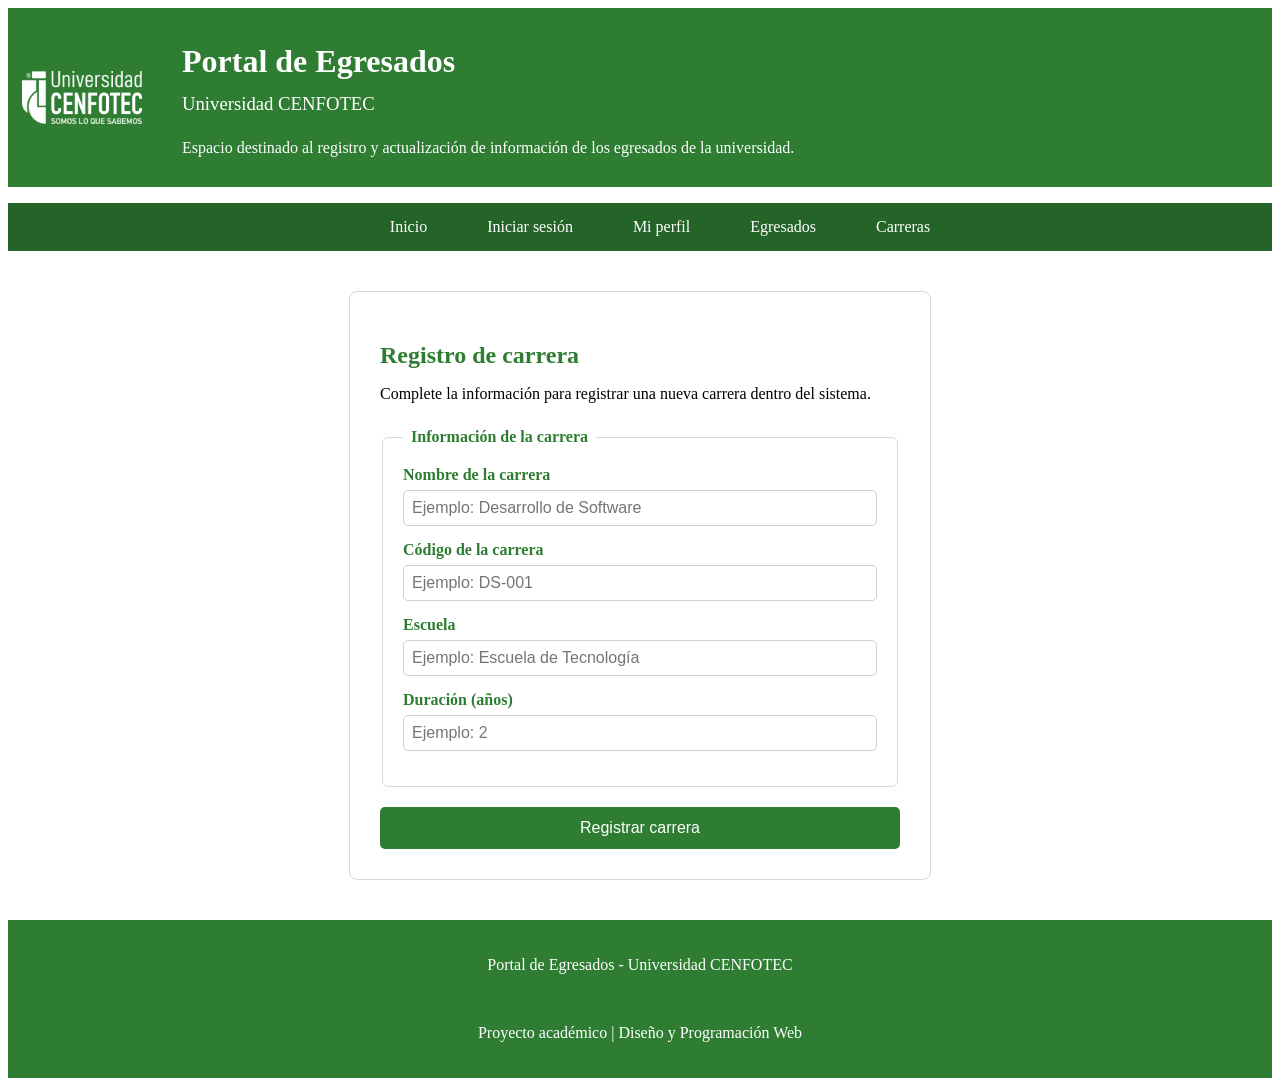
==== carreras.html @ 25c71349 "Primer avance del proyecto" ====
<!DOCTYPE html>
<html lang="es">

<head>

    <meta charset="UTF-8">
    <meta name="viewport" content="width=device-width, initial-scale=1.0">

    <title>Iniciar sesión</title>

    <link rel="stylesheet" href="css/style.css">

</head>

<body>

    <header>

        <div class="encabezado">

            <img src="assets/img/logo-cenfotec.png" alt="Logo Universidad CENFOTEC">

            <div>

                <h1>Portal de Egresados</h1>

                <h3>Universidad CENFOTEC</h3>

                <p>
                    Espacio destinado al registro y actualización de información de los egresados de la universidad.
                </p>

            </div>

        </div>

    </header>

    <nav>

        <ul>

            <li><a href="index.html">Inicio</a></li>
            <li><a href="login.html">Iniciar sesión</a></li>
            <li><a href="perfil.html">Mi perfil</a></li>
            <li><a href="egresados.html">Egresados</a></li>
            <li><a href="carreras.html">Carreras</a></li>

        </ul>

    </nav>

<main>

    <section class="formulario">

        <h2>Registro de carrera</h2>

        <p class="descripcion-formulario">
            Complete la información para registrar una nueva carrera dentro del sistema.
        </p>

        <form>

            <fieldset>

                <legend>Información de la carrera</legend>

                <div>

                    <label for="nombreCarrera">
                        Nombre de la carrera
                    </label>

                    <input
                        type="text"
                        id="nombreCarrera"
                        placeholder="Ejemplo: Desarrollo de Software"
                        required>

                </div>

                <div>

                    <label for="codigoCarrera">
                        Código de la carrera
                    </label>

                    <input
                        type="text"
                        id="codigoCarrera"
                        placeholder="Ejemplo: DS-001"
                        required>

                </div>

                <div>

                    <label for="escuela">
                        Escuela
                    </label>

                    <input
                        type="text"
                        id="escuela"
                        placeholder="Ejemplo: Escuela de Tecnología"
                        required>

                </div>

                <div>

                    <label for="duracion">
                        Duración (años)
                    </label>

                    <input
                        type="number"
                        id="duracion"
                        min="1"
                        max="10"
                        placeholder="Ejemplo: 2"
                        required>

                </div>

            </fieldset>

            <button type="submit">
                Registrar carrera
            </button>

        </form>

    </section>

</main>

    <footer>

        <p>Portal de Egresados - Universidad CENFOTEC</p>

        <br>

        <p>
            Proyecto académico | Diseño y Programación Web
        </p>

    </footer>

</body>

</html>
---- css/style.css ----
/* ============================
   ENCABEZADO
============================ */

header{
    background-color: #2e7d32;
    color: white;
    padding: 14px;
}

header h1{
    margin-bottom: 8px;
}

header img{
    height:60px;
    margin-right:20px;
}

.encabezado div{
    display:flex;
    flex-direction:column;
    justify-content:center;
}

/* ============================
   LOGO DEL ENCABEZADO
============================ */

.encabezado{
    display: flex;
    align-items: center;
    gap: 20px;
}

.encabezado img{
    width: 120px;
    height: auto;
}

.encabezado h3{
    color: white;
    margin-top: 5px;
    margin-bottom: 8px;
    font-weight: normal;
}

/* ============================
   MENÚ
============================ */

nav{
    background-color: #256428;
}

nav ul{
    list-style: none;
    display: flex;
    justify-content: center;
}

nav li{
    margin: 0 15px;
}

nav a{
    display: block;
    color: white;
    text-decoration: none;
    padding: 15px;
}

nav a:hover{
    background-color: #3d9140;
}

/* ============================
   CONTENIDO
============================ */

main{
    width: 90%;
    max-width: 1100px;
    margin: 30px auto;
}

/* ============================
   TARJETAS
============================ */

.tarjeta{
    background-color: white;
    border-radius: 8px;
    padding: 20px;
    margin-bottom: 20px;
    border: 1px solid #d8d8d8;
}
.tarjeta h2{
    color: #2e7d32;
    margin-bottom: 10px;
}

.tarjeta h3{
    color: #2e7d32;
    margin-bottom: 10px;
}

/* ============================
   FLEXBOX
============================ */

.contenedor-flex{
    display: flex;
    justify-content: space-between;
    gap: 20px;
    flex-wrap: wrap;
}

.columna{
    flex: 1;
    min-width: 250px;
}

/* ============================
   BOTONES
============================ */

button{
    background-color: #2e7d32;
    color: white;
    border: none;
    padding: 12px 25px;
    border-radius: 5px;
    cursor: pointer;
}

button:hover{
    background-color: #256428;
}

/* ============================
   PIE DE PÁGINA
============================ */

footer{
    margin-top: 40px;
    background-color: #2e7d32;
    color: white;
    text-align: center;
    padding: 20px;
}

/* ============================
   UTILIDADES
============================ */

.texto-centro{
    text-align: center;
}

.margen-superior{
    margin-top: 20px;
}

/* ============================
   FORMULARIOS
============================ */

.formulario{

    max-width:520px;
    margin:40px auto;
    background:white;
    padding:30px;
    border:1px solid #d8d8d8;
    border-radius:8px;

}

.formulario h2{

    color:#2e7d32;
    margin-bottom:10px;

}

.descripcion-formulario{

    margin-bottom:25px;

}

.formulario form{

    margin-top:20px;

}

.formulario fieldset{

    border:1px solid #d8d8d8;
    border-radius:6px;
    padding:20px;
    margin-bottom:20px;

}

.formulario legend{

    color:#2e7d32;
    font-weight:bold;
    padding:0 8px;

}

.formulario div{

    margin-bottom:15px;

}

.formulario label{

    display:block;
    margin-bottom:6px;
    font-weight:bold;
    color:#2e7d32;

}

.formulario input,
.formulario select,
.formulario textarea{

    width:100%;
    padding:8px;
    border:1px solid #cfcfcf;
    border-radius:5px;
    font-size:16px;
    box-sizing:border-box;

}

.formulario textarea{

    resize:vertical;

}

.formulario input:focus,
.formulario select:focus,
.formulario textarea:focus{

    outline:none;
    border:1px solid #2e7d32;

}

.formulario button{

    width:100%;
    padding:12px;
    background:#2e7d32;
    color:white;
    border:none;
    border-radius:5px;
    cursor:pointer;
    font-size:16px;
    transition:background-color 0.2s;

}

.formulario button:hover{

    background:#256428;

}
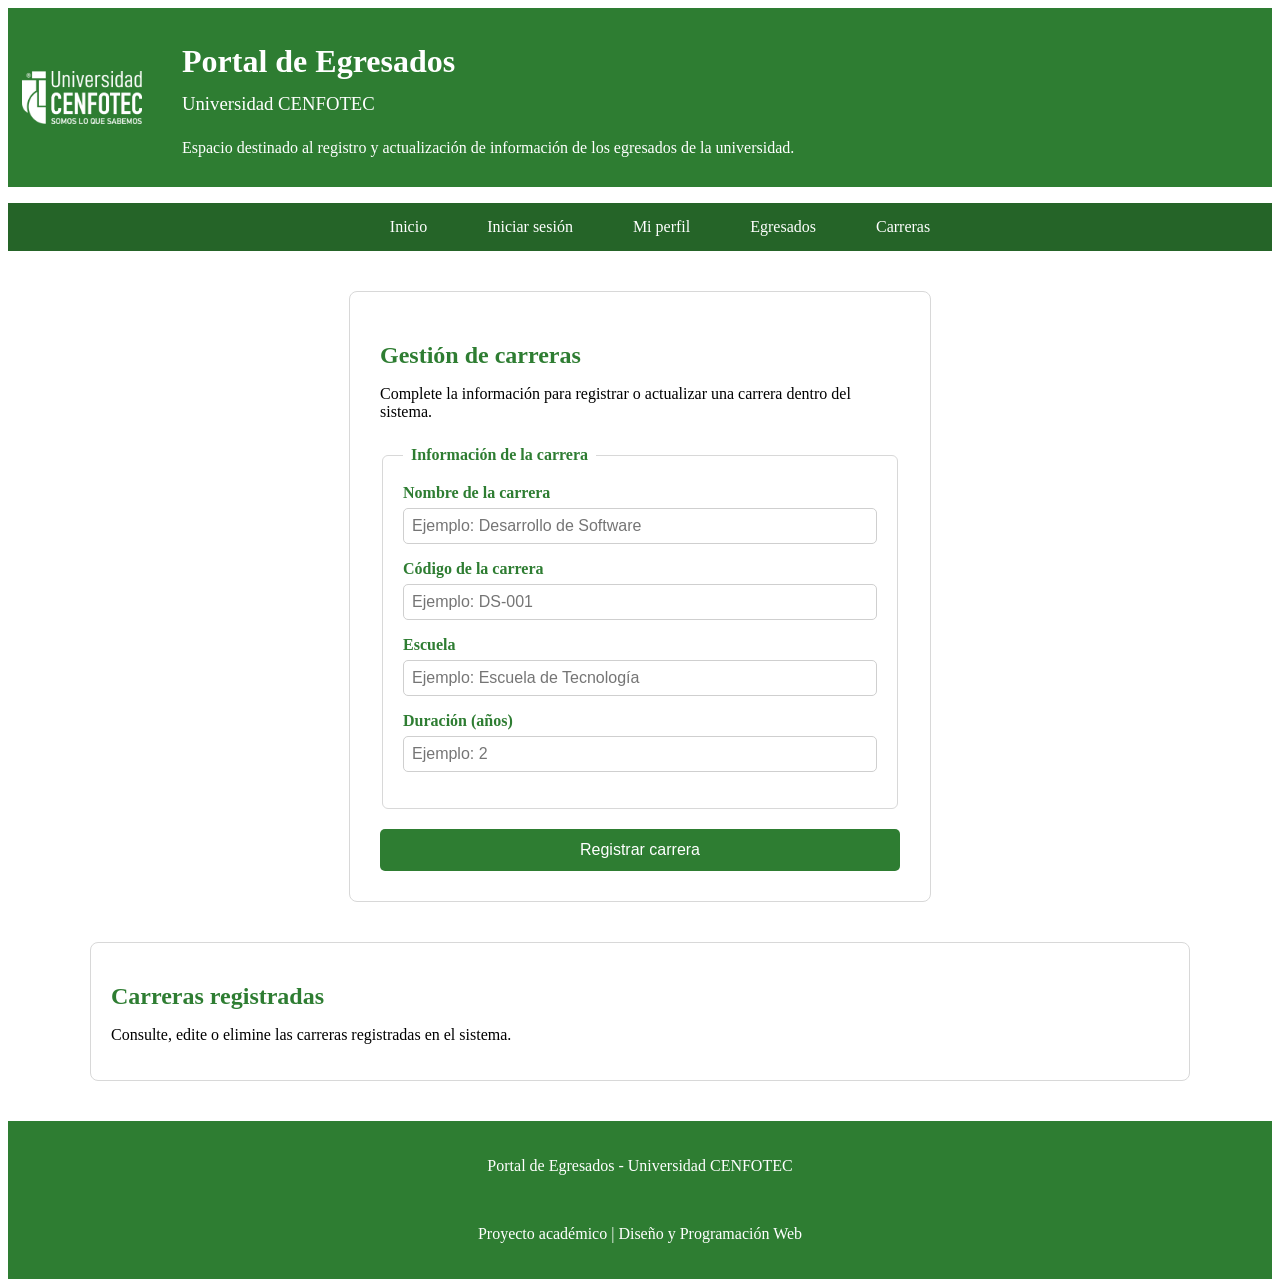
==== commit 0486b8d5: "Actualización de gestión de carreras" ====
--- a/carreras.html
+++ b/carreras.html
@@ -6,7 +6,7 @@
     <meta charset="UTF-8">
     <meta name="viewport" content="width=device-width, initial-scale=1.0">
 
-    <title>Iniciar sesión</title>
+    <title>Gestión de carreras</title>
 
     <link rel="stylesheet" href="css/style.css">
 
@@ -50,91 +50,108 @@
 
     </nav>
 
-<main>
+    <main>
 
-    <section class="formulario">
+        <section class="formulario">
 
-        <h2>Registro de carrera</h2>
+            <h2>Gestión de carreras</h2>
 
-        <p class="descripcion-formulario">
-            Complete la información para registrar una nueva carrera dentro del sistema.
-        </p>
+            <p class="descripcion-formulario">
+                Complete la información para registrar o actualizar una carrera dentro del sistema.
+            </p>
 
-        <form>
+            <form id="formCarrera">
 
-            <fieldset>
+                <fieldset>
 
-                <legend>Información de la carrera</legend>
+                    <legend>Información de la carrera</legend>
 
-                <div>
+                    <div>
 
-                    <label for="nombreCarrera">
-                        Nombre de la carrera
-                    </label>
+                        <label for="nombreCarrera">
+                            Nombre de la carrera
+                        </label>
 
-                    <input
-                        type="text"
-                        id="nombreCarrera"
-                        placeholder="Ejemplo: Desarrollo de Software"
-                        required>
+                        <input
+                            type="text"
+                            id="nombreCarrera"
+                            placeholder="Ejemplo: Desarrollo de Software">
 
-                </div>
+                        <p id="errorNombreCarrera" class="mensaje-error"></p>
 
-                <div>
+                    </div>
 
-                    <label for="codigoCarrera">
-                        Código de la carrera
-                    </label>
+                    <div>
 
-                    <input
-                        type="text"
-                        id="codigoCarrera"
-                        placeholder="Ejemplo: DS-001"
-                        required>
+                        <label for="codigoCarrera">
+                            Código de la carrera
+                        </label>
 
-                </div>
+                        <input
+                            type="text"
+                            id="codigoCarrera"
+                            placeholder="Ejemplo: DS-001">
 
-                <div>
+                        <p id="errorCodigoCarrera" class="mensaje-error"></p>
 
-                    <label for="escuela">
-                        Escuela
-                    </label>
+                    </div>
 
-                    <input
-                        type="text"
-                        id="escuela"
-                        placeholder="Ejemplo: Escuela de Tecnología"
-                        required>
+                    <div>
 
-                </div>
+                        <label for="escuela">
+                            Escuela
+                        </label>
 
-                <div>
+                        <input
+                            type="text"
+                            id="escuela"
+                            placeholder="Ejemplo: Escuela de Tecnología">
 
-                    <label for="duracion">
-                        Duración (años)
-                    </label>
+                        <p id="errorEscuela" class="mensaje-error"></p>
 
-                    <input
-                        type="number"
-                        id="duracion"
-                        min="1"
-                        max="10"
-                        placeholder="Ejemplo: 2"
-                        required>
+                    </div>
 
-                </div>
+                    <div>
 
-            </fieldset>
+                        <label for="duracion">
+                            Duración (años)
+                        </label>
 
-            <button type="submit">
-                Registrar carrera
-            </button>
+                        <input
+                            type="number"
+                            id="duracion"
+                            placeholder="Ejemplo: 2">
 
-        </form>
+                        <p id="errorDuracion" class="mensaje-error"></p>
 
-    </section>
+                    </div>
 
-</main>
+                </fieldset>
+
+                <button type="submit" id="botonCarrera">
+                    Registrar carrera
+                </button>
+
+            </form>
+
+        </section>
+
+
+        <section class="tarjeta">
+
+            <h2>Carreras registradas</h2>
+
+            <p>
+                Consulte, edite o elimine las carreras registradas en el sistema.
+            </p>
+
+            <div id="listaCarreras" class="lista-registros">
+
+            </div>
+
+        </section>
+
+    </main>
 
     <footer>
 
@@ -148,6 +165,8 @@
 
     </footer>
 
+    <script src="js/carreras.js"></script>
+
 </body>
 
 </html>
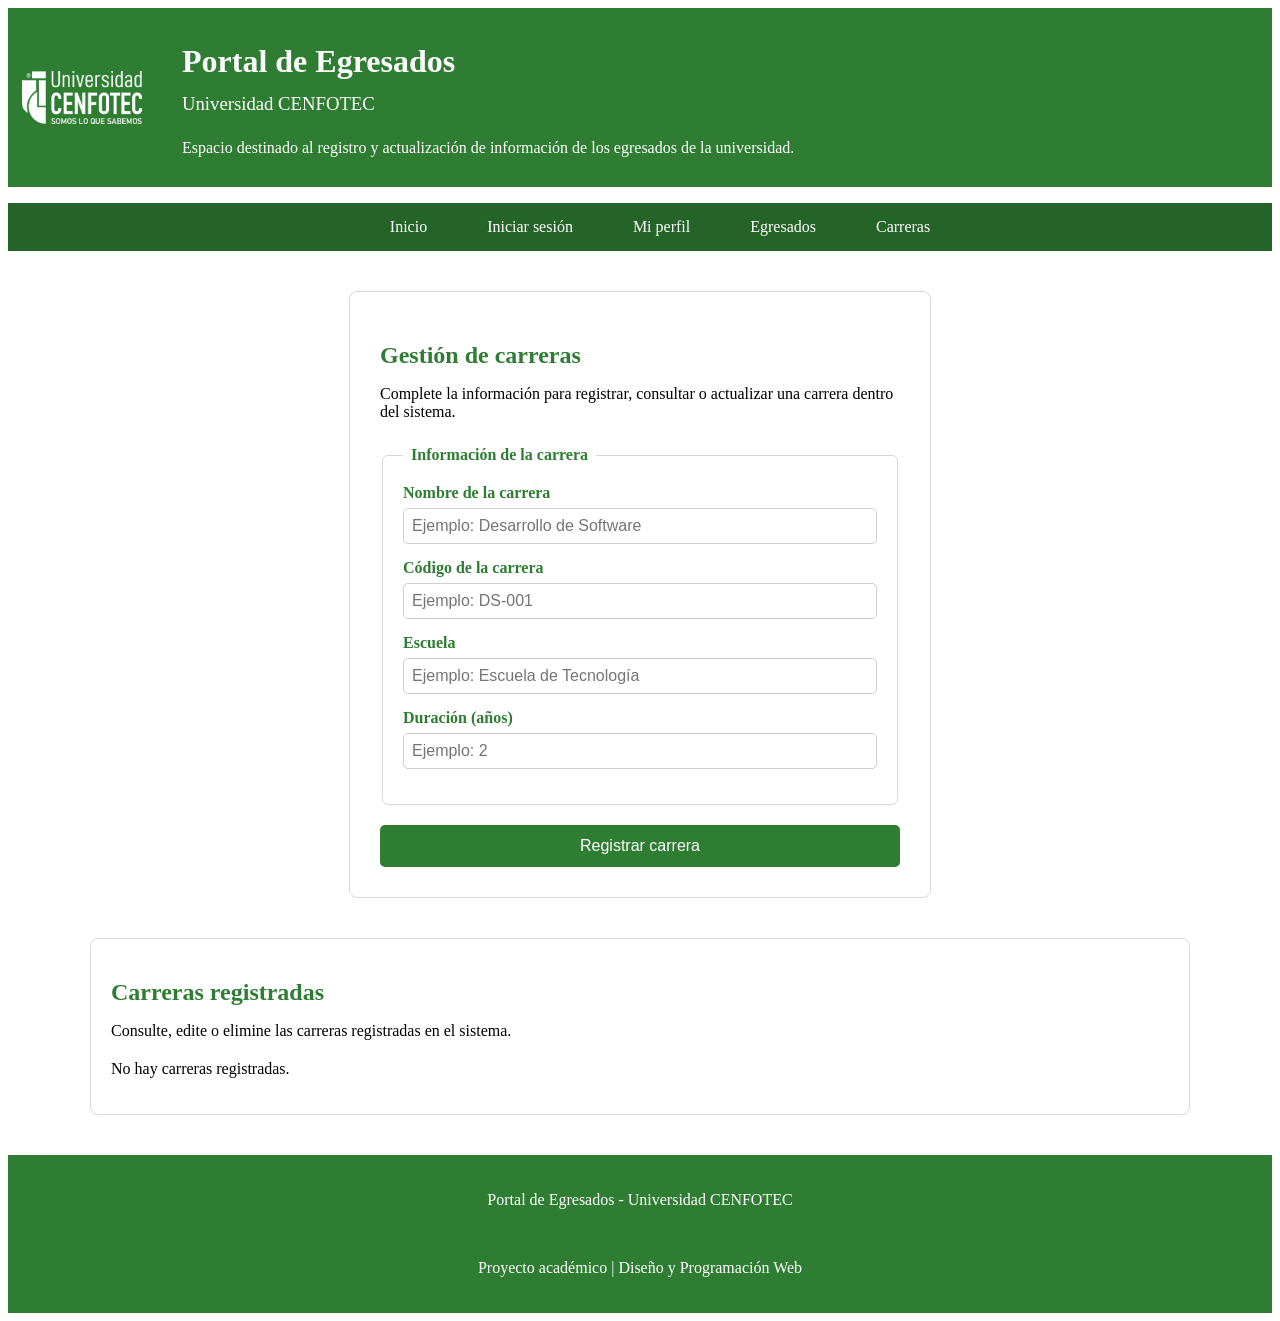
==== commit 6e73453d: "Mejora de descripción de gestión de carreras" ====
--- a/carreras.html
+++ b/carreras.html
@@ -57,7 +57,7 @@
             <h2>Gestión de carreras</h2>
 
             <p class="descripcion-formulario">
-                Complete la información para registrar o actualizar una carrera dentro del sistema.
+                Complete la información para registrar, consultar o actualizar una carrera dentro del sistema.
             </p>
 
             <form id="formCarrera">
--- a/css/style.css
+++ b/css/style.css
@@ -274,4 +274,76 @@
 
     background:#256428;
 
+}
+
+/* ============================
+   MENSAJES DE ERROR
+============================ */
+
+.mensaje-error{
+
+    color:#c62828;
+    font-size:14px;
+    margin-top:5px;
+
+}
+
+.formulario .input-error{
+
+    border:1px solid #c62828;
+
+}
+
+
+/* ============================
+   LISTA DE REGISTROS
+============================ */
+
+.lista-registros{
+
+    margin-top:20px;
+
+}
+
+.registro{
+
+    border:1px solid #d8d8d8;
+    border-radius:6px;
+    padding:15px;
+    margin-bottom:15px;
+
+}
+
+.registro h3{
+
+    color:#2e7d32;
+    margin-bottom:10px;
+
+}
+
+.registro p{
+
+    margin-bottom:8px;
+
+}
+
+.acciones-registro{
+
+    display:flex;
+    gap:10px;
+    margin-top:15px;
+
+}
+
+/* ============================
+   MENSAJE DE ÉXITO
+============================ */
+
+.mensaje-exito{
+
+    color:#2e7d32;
+    font-weight:bold;
+    text-align:center;
+    margin-top:15px;
+
 }
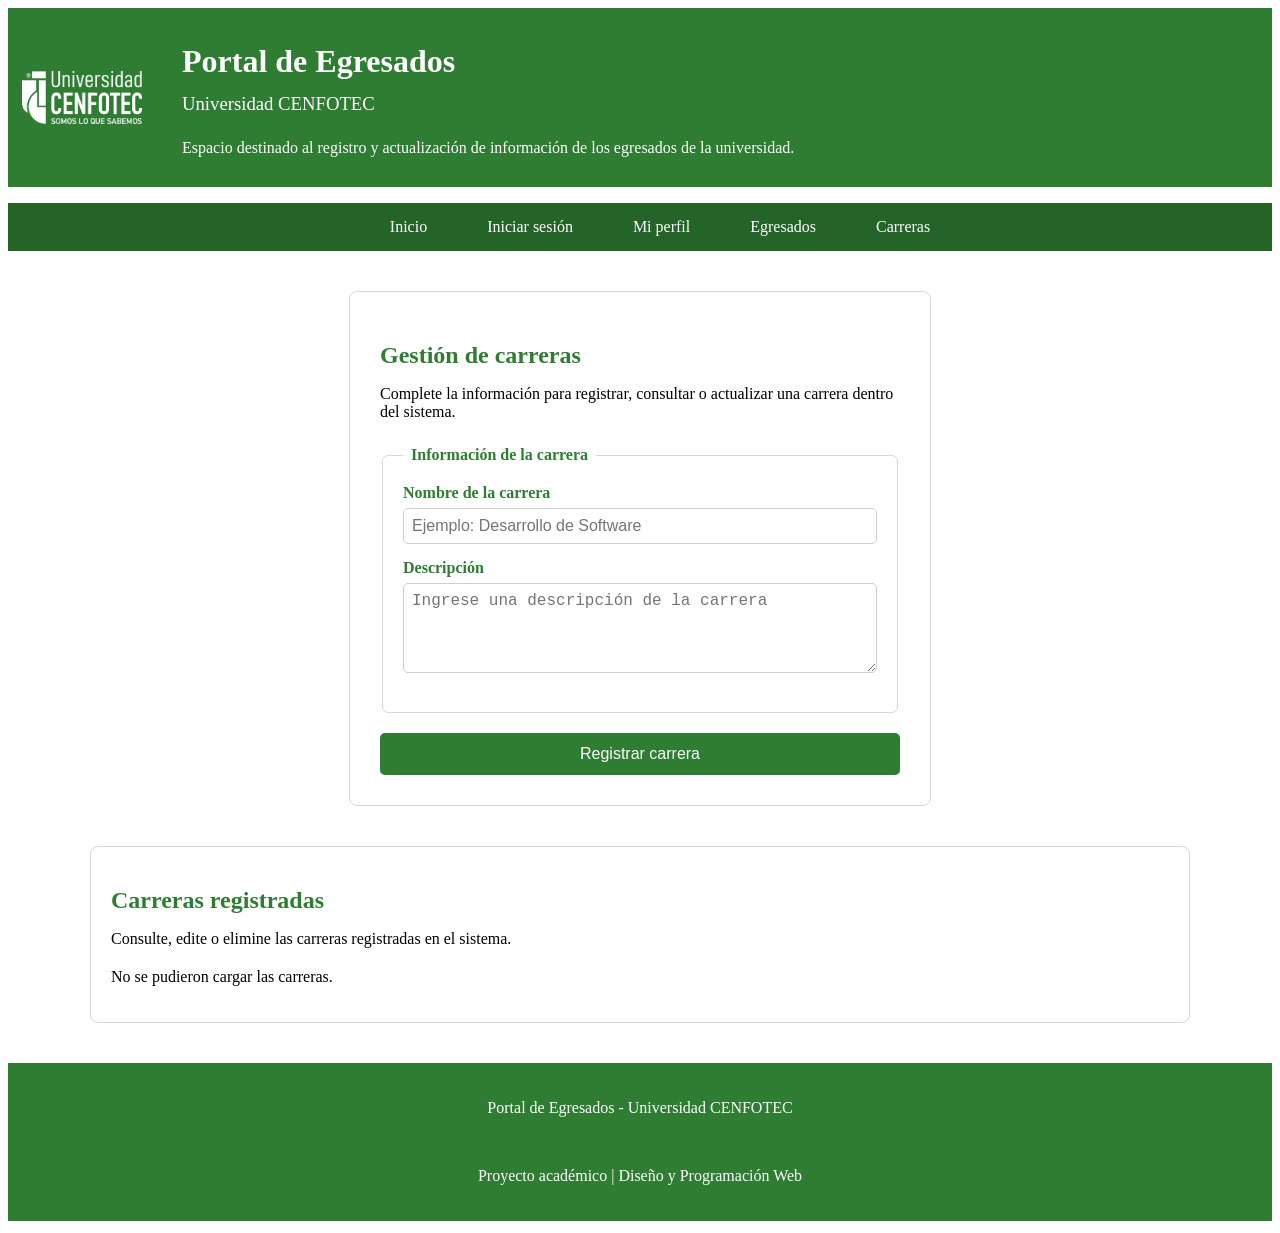
==== commit 6bb6dbc0: "Implementación de backend y conexión con carreras" ====
--- a/carreras.html
+++ b/carreras.html
@@ -83,46 +83,16 @@
 
                     <div>
 
-                        <label for="codigoCarrera">
-                            Código de la carrera
+                        <label for="descripcionCarrera">
+                            Descripción
                         </label>
 
-                        <input
-                            type="text"
-                            id="codigoCarrera"
-                            placeholder="Ejemplo: DS-001">
+                        <textarea
+                            id="descripcionCarrera"
+                            placeholder="Ingrese una descripción de la carrera"
+                            rows="4"></textarea>
 
-                        <p id="errorCodigoCarrera" class="mensaje-error"></p>
-
-                    </div>
-
-                    <div>
-
-                        <label for="escuela">
-                            Escuela
-                        </label>
-
-                        <input
-                            type="text"
-                            id="escuela"
-                            placeholder="Ejemplo: Escuela de Tecnología">
-
-                        <p id="errorEscuela" class="mensaje-error"></p>
-
-                    </div>
-
-                    <div>
-
-                        <label for="duracion">
-                            Duración (años)
-                        </label>
-
-                        <input
-                            type="number"
-                            id="duracion"
-                            placeholder="Ejemplo: 2">
-
-                        <p id="errorDuracion" class="mensaje-error"></p>
+                        <p id="errorDescripcionCarrera" class="mensaje-error"></p>
 
                     </div>
 
